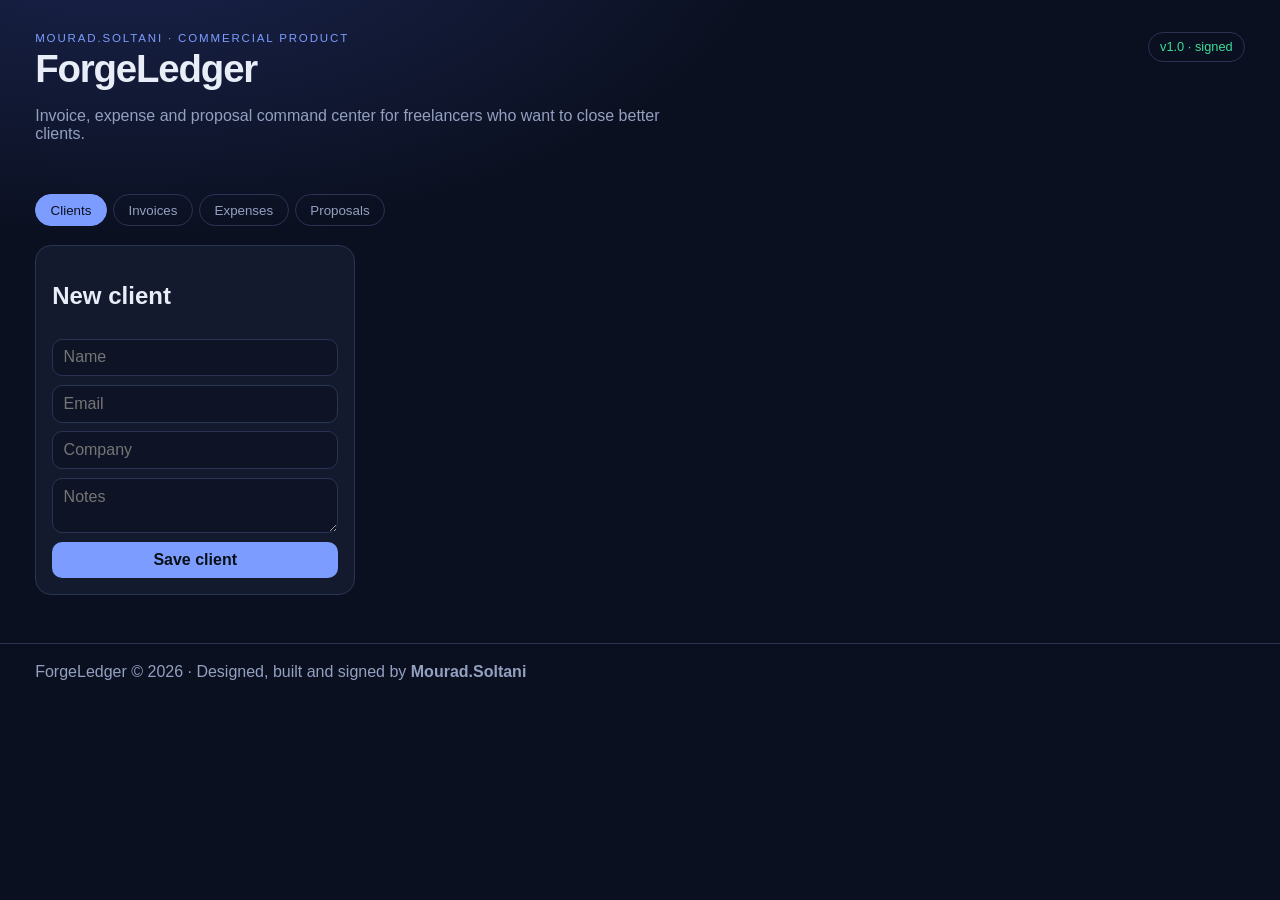
==== templates/index.html @ 3b576b66 "Initial release: ForgeLedger v1.0 by Mourad.Soltani" ====
<!DOCTYPE html>
<html lang="en">
<head>
  <meta charset="UTF-8" />
  <meta name="viewport" content="width=device-width, initial-scale=1" />
  <title>ForgeLedger — Mourad.Soltani</title>
  <link rel="stylesheet" href="/static/app.css" />
</head>
<body>
  <header class="top">
    <div>
      <p class="eyebrow">Mourad.Soltani · Commercial product</p>
      <h1>ForgeLedger</h1>
      <p class="sub">Invoice, expense and proposal command center for freelancers who want to close better clients.</p>
    </div>
    <div class="badge">v1.0 · signed</div>
  </header>

  <section class="stats" id="stats"></section>

  <nav class="tabs">
    <button data-tab="clients" class="on">Clients</button>
    <button data-tab="invoices">Invoices</button>
    <button data-tab="expenses">Expenses</button>
    <button data-tab="proposals">Proposals</button>
  </nav>

  <main>
    <section id="clients" class="panel on">
      <form id="client-form" class="card">
        <h2>New client</h2>
        <input name="name" placeholder="Name" required />
        <input name="email" placeholder="Email" />
        <input name="company" placeholder="Company" />
        <textarea name="notes" placeholder="Notes"></textarea>
        <button type="submit">Save client</button>
      </form>
      <div id="client-list" class="list"></div>
    </section>

    <section id="invoices" class="panel">
      <form id="invoice-form" class="card">
        <h2>New invoice</h2>
        <select name="client_id" id="invoice-client" required></select>
        <input name="item_desc" placeholder="Line item description" required />
        <input name="qty" type="number" step="0.1" value="1" />
        <input name="unit_price" type="number" step="0.01" placeholder="Unit price" required />
        <select name="status">
          <option value="draft">draft</option>
          <option value="sent">sent</option>
          <option value="paid">paid</option>
        </select>
        <button type="submit">Issue invoice</button>
      </form>
      <div id="invoice-list" class="list"></div>
    </section>

    <section id="expenses" class="panel">
      <form id="expense-form" class="card">
        <h2>New expense</h2>
        <input name="category" placeholder="Category" value="software" />
        <input name="description" placeholder="Description" required />
        <input name="amount" type="number" step="0.01" required />
        <label class="check"><input type="checkbox" name="billable" checked /> Billable</label>
        <button type="submit">Save expense</button>
      </form>
      <div id="expense-list" class="list"></div>
    </section>

    <section id="proposals" class="panel">
      <form id="proposal-form" class="card">
        <h2>Generate proposal</h2>
        <input name="title" placeholder="Proposal title" required />
        <input name="client_name" placeholder="Client name" />
        <textarea name="problem" placeholder="Problem"></textarea>
        <textarea name="solution" placeholder="Solution"></textarea>
        <textarea name="scope" placeholder="Scope"></textarea>
        <input name="investment" type="number" step="0.01" placeholder="Investment USD" />
        <input name="timeline" placeholder="Timeline" />
        <button type="submit">Compose proposal</button>
      </form>
      <div id="proposal-list" class="list"></div>
    </section>
  </main>

  <footer>
    ForgeLedger © 2026 · Designed, built and signed by <strong>Mourad.Soltani</strong>
  </footer>
  <script src="/static/app.js"></script>
</body>
</html>
---- static/app.css ----
/* ForgeLedger UI — Mourad.Soltani */
:root {
  --bg: #0b1020;
  --panel: #141a2e;
  --ink: #e8edf8;
  --muted: #93a0c0;
  --accent: #7c9cff;
  --good: #3ddc97;
  --line: #2a3354;
  --warn: #ffb86b;
}
* { box-sizing: border-box; }
body {
  margin: 0;
  font-family: "Iowan Old Style", Georgia, "Segoe UI", sans-serif;
  background: radial-gradient(1200px 600px at 10% -10%, #1b2550 0%, var(--bg) 55%);
  color: var(--ink);
  min-height: 100vh;
}
.top {
  display: flex;
  justify-content: space-between;
  align-items: flex-start;
  padding: 2rem 2.2rem 1rem;
}
h1 { margin: 0.2rem 0; font-size: 2.4rem; letter-spacing: -0.03em; }
.eyebrow { text-transform: uppercase; letter-spacing: 0.16em; font-size: 0.72rem; color: var(--accent); margin: 0; }
.sub { color: var(--muted); max-width: 42rem; }
.badge {
  border: 1px solid var(--line);
  padding: 0.4rem 0.7rem;
  border-radius: 999px;
  color: var(--good);
  font-size: 0.8rem;
}
.stats {
  display: grid;
  grid-template-columns: repeat(auto-fit, minmax(140px, 1fr));
  gap: 0.8rem;
  padding: 0 2.2rem 1.2rem;
}
.stat {
  background: var(--panel);
  border: 1px solid var(--line);
  border-radius: 14px;
  padding: 0.9rem;
}
.stat b { display: block; font-size: 1.25rem; }
.stat span { color: var(--muted); font-size: 0.8rem; }
.tabs { display: flex; gap: 0.4rem; padding: 0 2.2rem; }
.tabs button {
  background: transparent;
  color: var(--muted);
  border: 1px solid var(--line);
  border-radius: 999px;
  padding: 0.45rem 0.9rem;
  cursor: pointer;
}
.tabs button.on { background: var(--accent); color: #0b1020; border-color: var(--accent); }
.panel { display: none; padding: 1.2rem 2.2rem 3rem; }
.panel.on { display: grid; grid-template-columns: 320px 1fr; gap: 1rem; }
.card, .item {
  background: var(--panel);
  border: 1px solid var(--line);
  border-radius: 16px;
  padding: 1rem;
}
form.card { display: flex; flex-direction: column; gap: 0.55rem; }
input, textarea, select, button[type=submit] {
  font: inherit;
  padding: 0.55rem 0.65rem;
  border-radius: 10px;
  border: 1px solid var(--line);
  background: #0e1426;
  color: var(--ink);
}
button[type=submit] {
  background: var(--accent);
  color: #081018;
  border: 0;
  font-weight: 700;
  cursor: pointer;
}
.list { display: flex; flex-direction: column; gap: 0.6rem; }
.item h3 { margin: 0 0 0.3rem; }
.item p { margin: 0.2rem 0; color: var(--muted); white-space: pre-wrap; }
.row { display: flex; justify-content: space-between; gap: 0.6rem; }
.status { color: var(--warn); }
.check { font-size: 0.9rem; color: var(--muted); }
footer {
  padding: 1.2rem 2.2rem 2rem;
  color: var(--muted);
  border-top: 1px solid var(--line);
}
@media (max-width: 860px) {
  .panel.on { grid-template-columns: 1fr; }
}
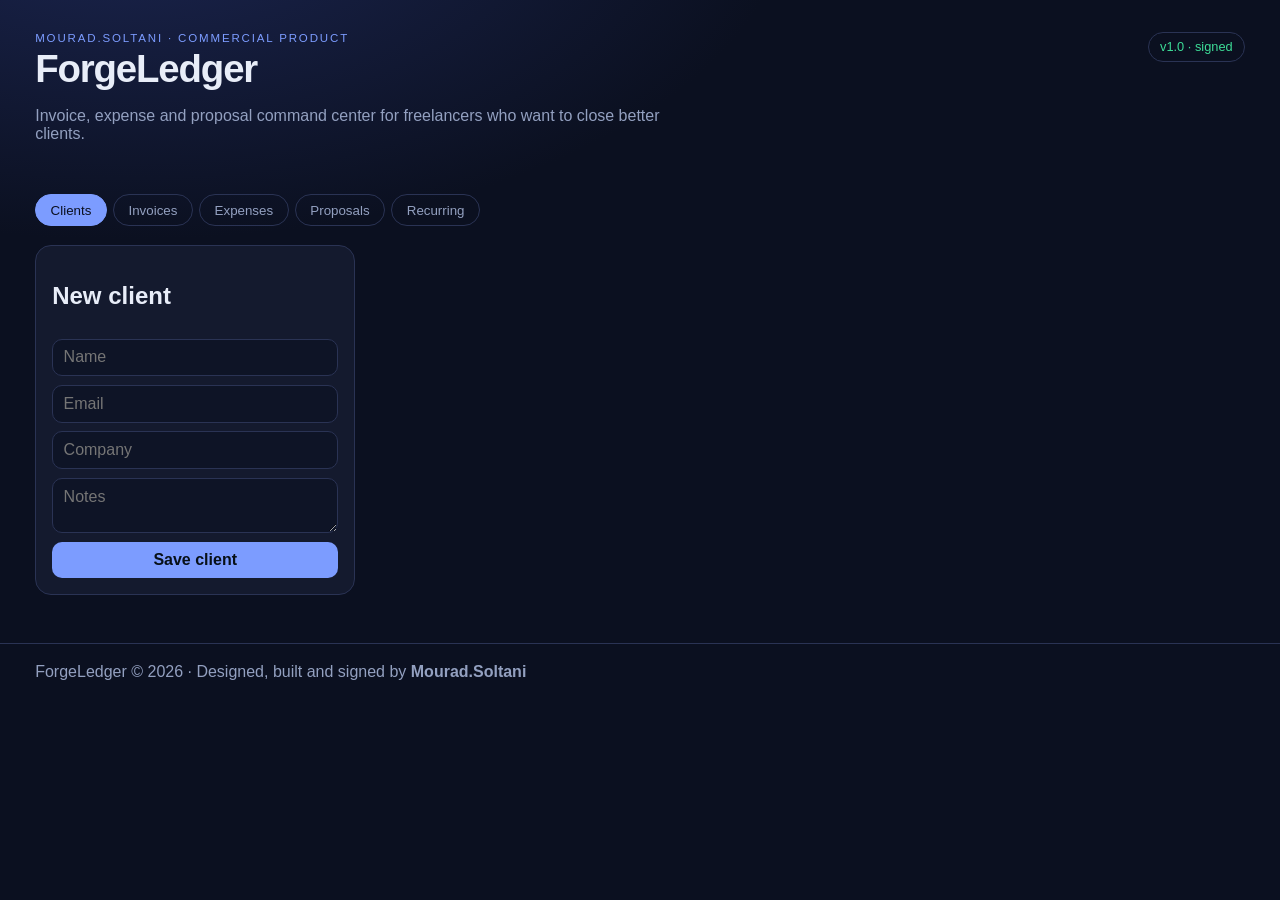
==== commit 10310a2a: "v1.7.0: recurring invoices, reminders, CSV export — Mourad.Soltani" ====
--- a/templates/index.html
+++ b/templates/index.html
@@ -23,6 +23,7 @@
     <button data-tab="invoices">Invoices</button>
     <button data-tab="expenses">Expenses</button>
     <button data-tab="proposals">Proposals</button>
+    <button data-tab="recurring">Recurring</button>
   </nav>
 
   <main>
@@ -42,9 +43,24 @@
       <form id="invoice-form" class="card">
         <h2>New invoice</h2>
         <select name="client_id" id="invoice-client" required></select>
-        <input name="item_desc" placeholder="Line item description" required />
-        <input name="qty" type="number" step="0.1" value="1" />
-        <input name="unit_price" type="number" step="0.01" placeholder="Unit price" required />
+        <div id="line-items">
+          <div class="line-row">
+            <input name="item_desc" placeholder="Line item description" required />
+            <input name="qty" type="number" step="0.1" value="1" />
+            <input name="unit_price" type="number" step="0.01" placeholder="Unit price" required />
+          </div>
+        </div>
+        <button type="button" id="add-line" class="ghost">+ Add line</button>
+        <select name="currency" id="invoice-currency">
+          <option value="USD">USD</option>
+          <option value="EUR">EUR</option>
+          <option value="GBP">GBP</option>
+          <option value="CAD">CAD</option>
+          <option value="AUD">AUD</option>
+          <option value="CHF">CHF</option>
+          <option value="TND">TND</option>
+          <option value="MAD">MAD</option>
+        </select>
         <select name="status">
           <option value="draft">draft</option>
           <option value="sent">sent</option>
@@ -81,6 +97,33 @@
       </form>
       <div id="proposal-list" class="list"></div>
     </section>
+
+    <section id="recurring" class="panel">
+      <form id="recurring-form" class="card">
+        <h2>Recurring invoice</h2>
+        <select name="client_id" id="recurring-client" required></select>
+        <input name="description" placeholder="Description" value="Monthly retainer" />
+        <input name="amount" type="number" step="0.01" placeholder="Amount" required />
+        <select name="currency">
+          <option>USD</option><option>EUR</option><option>GBP</option>
+        </select>
+        <select name="cadence">
+          <option value="monthly">monthly</option>
+          <option value="weekly">weekly</option>
+          <option value="quarterly">quarterly</option>
+        </select>
+        <button type="submit">Schedule</button>
+      </form>
+      <div class="card">
+        <h2>Jobs & export</h2>
+        <button type="button" id="run-recurring">Run due recurrings</button>
+        <button type="button" id="run-reminders">Send reminders</button>
+        <p><a class="btn-link" href="/api/export/invoices.csv">Export invoices CSV</a>
+        · <a class="btn-link" href="/api/export/clients.csv">Export clients CSV</a></p>
+      </div>
+      <div id="recurring-list" class="list"></div>
+    </section>
+
   </main>
 
   <footer>
--- a/static/app.css
+++ b/static/app.css
@@ -87,6 +87,19 @@
 .row { display: flex; justify-content: space-between; gap: 0.6rem; }
 .status { color: var(--warn); }
 .check { font-size: 0.9rem; color: var(--muted); }
+.actions { margin-top: 0.5rem; gap: 0.45rem; flex-wrap: wrap; }
+.actions button, .btn-link {
+  font: inherit;
+  font-size: 0.85rem;
+  padding: 0.35rem 0.65rem;
+  border-radius: 8px;
+  border: 1px solid var(--line);
+  background: #0e1426;
+  color: var(--ink);
+  cursor: pointer;
+  text-decoration: none;
+}
+.actions button:hover, .btn-link:hover { border-color: var(--accent); color: var(--accent); }
 footer {
   padding: 1.2rem 2.2rem 2rem;
   color: var(--muted);
@@ -95,3 +108,14 @@
 @media (max-width: 860px) {
   .panel.on { grid-template-columns: 1fr; }
 }
+.line-row { display: grid; grid-template-columns: 1fr 70px 90px auto; gap: 0.35rem; margin-bottom: 0.35rem; }
+button.ghost {
+  background: transparent;
+  border: 1px dashed var(--line);
+  color: var(--muted);
+  border-radius: 10px;
+  padding: 0.4rem 0.6rem;
+  cursor: pointer;
+  font: inherit;
+}
+button.ghost:hover { color: var(--accent); border-color: var(--accent); }
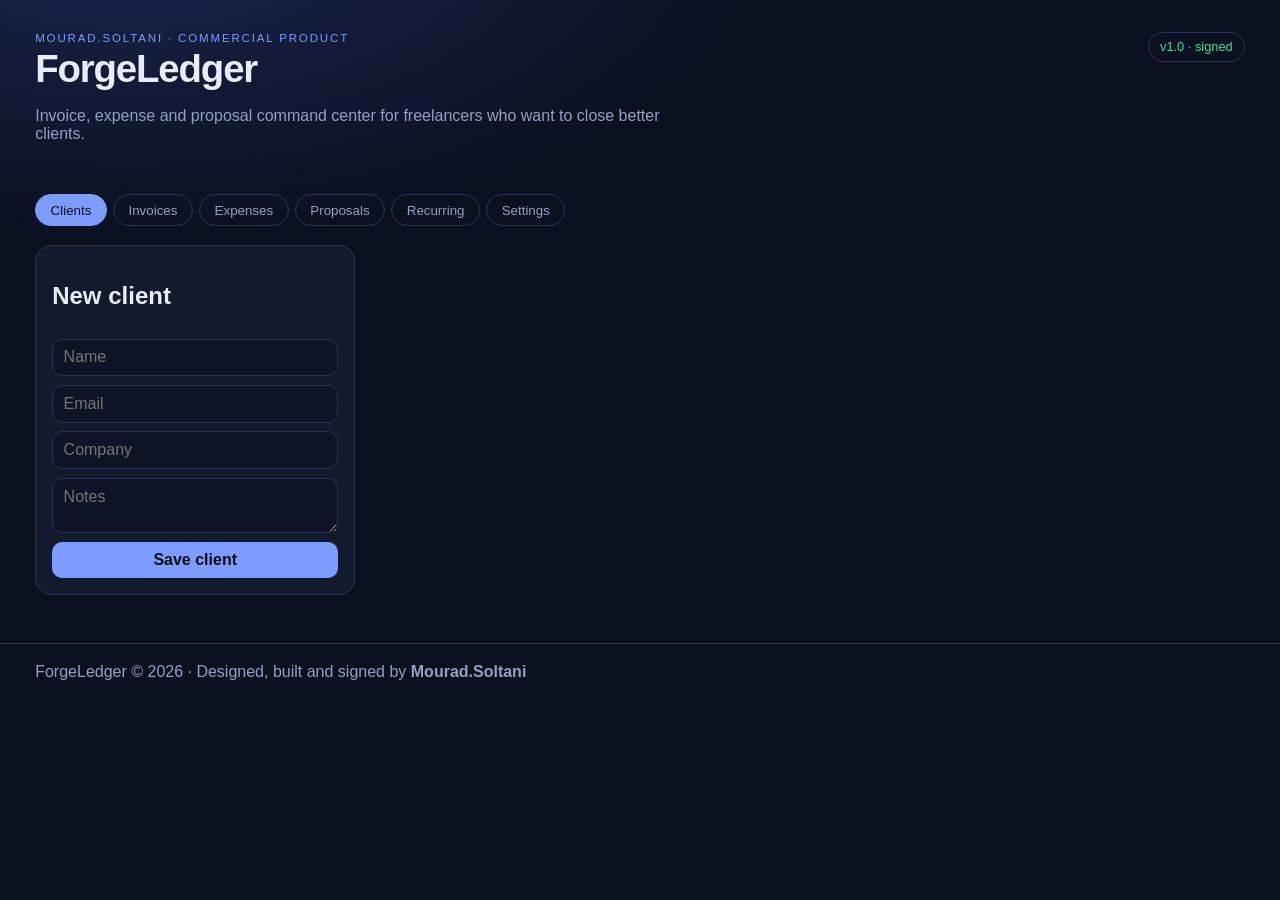
==== commit 836b8ac6: "v1.9.0: UI login, settings/webhook status, Stripe billing portal — Mourad.Soltani" ====
--- a/templates/index.html
+++ b/templates/index.html
@@ -24,6 +24,7 @@
     <button data-tab="expenses">Expenses</button>
     <button data-tab="proposals">Proposals</button>
     <button data-tab="recurring">Recurring</button>
+    <button data-tab="settings">Settings</button>
   </nav>
 
   <main>
@@ -124,6 +125,12 @@
       <div id="recurring-list" class="list"></div>
     </section>
 
+    <section id="settings" class="panel">
+      <div class="card" id="settings-box">
+        <h2>Workspace</h2>
+        <p class="sub">Loading…</p>
+      </div>
+    </section>
   </main>
 
   <footer>
